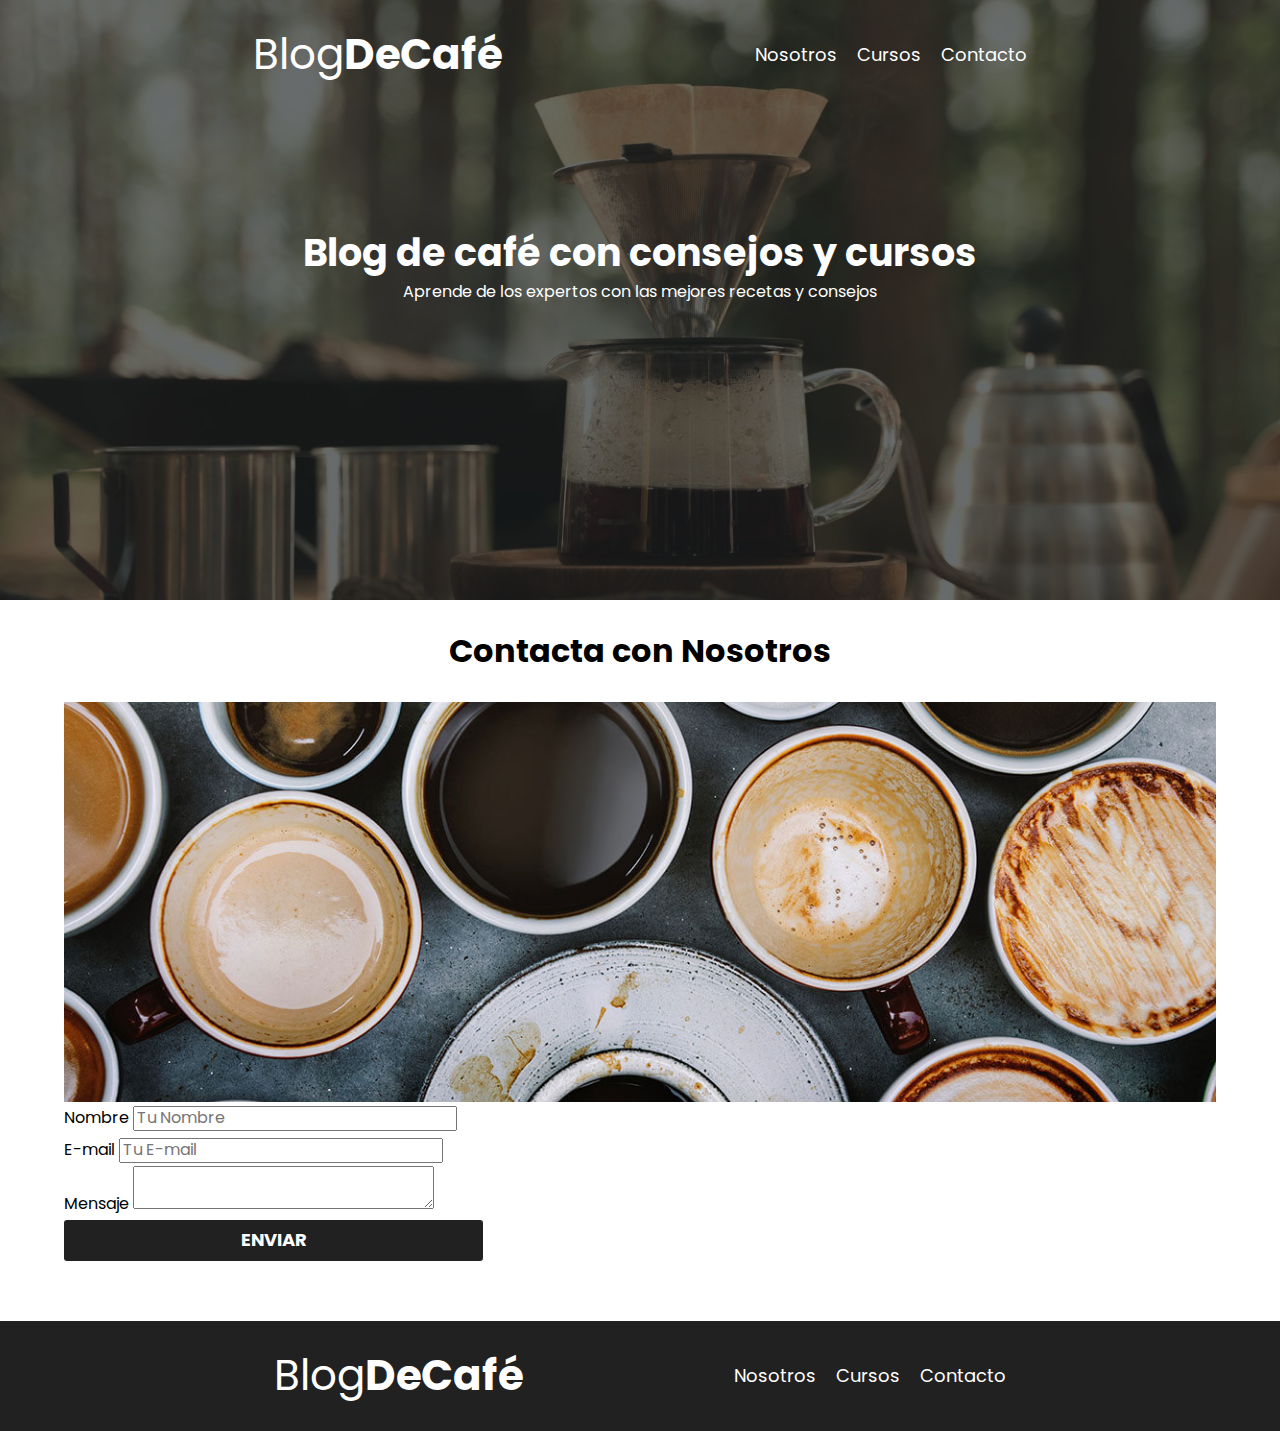
==== views/contacto.html @ 6ea8fa93 "contacto html" ====
<!DOCTYPE html>
<html lang="es">

<head>
    <meta charset="UTF-8">
    <meta name="viewport" content="width=device-width, initial-scale=1.0">
    <title>BlogDeCafé</title>
    <link rel="stylesheet" href="/assets/css/normalize.css">
    <link href="https://fonts.googleapis.com/css2?family=Poppins:wght@400;600&display=swap" rel="stylesheet">
    <link rel="stylesheet" href="/assets/css/style.css">
</head>

<body>
    <header class="header">
        <div class="cotenedor">
            <div class="barra">
                <a class="logo" href="../index.html">
                    <h1 class="logo__nombre no-margin centrar-texto">Blog<span class="logo__bold">DeCafé</span></h1>
                </a>

                <nav class="navegacion">
                    <a href="/views/nosotros.html" class="navegacion__enlace">Nosotros</a>
                    <a href="/views/cursos.html" class="navegacion__enlace">Cursos</a>
                    <a href="/views/contacto.html" class="navegacion__enlace">Contacto</a>
                </nav>
            </div>
        </div>
        <div class="header__texto">
            <h2 class="no-margin">Blog de café con consejos y cursos</h2>
            <p class="no-margin">Aprende de los expertos con las mejores recetas y consejos</p>
        </div>
    </header>

    <main class="contenedor">
        <h3 class="centrar-texto">Contacta con Nosotros</h3>

        <div class="contacto-bg"></div>

        <form class="formulario">
            <div class="campo">
                <label for="nombre">Nombre</label>
                <input type="text" placeholder="Tu Nombre" id="nombre">
            </div>
            <div class="campo">
                <label for="email">E-mail</label>
                <input type="email" placeholder="Tu E-mail" id="email">
            </div>
            <div class="campo">
                <label for="mensaje">Mensaje</label>
                <textarea id="mensaje"></textarea>
            </div>

            <div class="campo">
                <input type="sumbit" value="Enviar" class="boton boton--primario">
            </div>
        </form>
        
    </main>
    <footer class="footer">
        <div class="contenedor">
            <div class="barra">
                <a class="logo" href="index.html">
                    <h1 class="logo__nombre no-margin centrar-texto">Blog<span class="logo__bold">DeCafé</span></h1>
                </a>

                <nav class="navegacion">
                    <a href="/views/nosotros.html" class="navegacion__enlace">Nosotros</a>
                    <a href="/views/cursos.html" class="navegacion__enlace">Cursos</a>
                    <a href="/views/contacto.html" class="navegacion__enlace">Contacto</a>
                </nav>
            </div>
        </div>
    </footer>
</body>

</html>
---- assets/css/style.css ----
:root {
    --fuenteHeading: 'Poppins', sans-serif;
    --fuenteParrafos: 'Poppins', sans-serif;

    --primario: #784D3C;
    --primarioHover: #633a33;
    --gris: #e1e1e1;
    --blanco: #fff;
    --blancoHover: #efeff0;
    --negro: #212121;
    --negroHover: #2e2e2e;
}

html {
    box-sizing: border-box;
    font-size: 62.5%; /* 1rem = 10px */
}

*, *:before, *:after { box-sizing: inherit; }

body {
    font-family: var(--fuenteParrafos);
    font-size: 1.6rem;
    line-height: 2;
}

/* Globales */
.contenedor {
    max-width: 120rem;
    width: 90%;
    margin: 0 auto;
}

a { text-decoration: none; }

h1, h2, h3, h4 { font-family: var(--fuenteHeading); line-height: 1.2;}

h1 { font-size: 4.2rem; }

h2 { font-size: 3.8rem; }

h3 { font-size: 3.2rem; }

h4 { font-size: 2.5rem; }

img { max-width: 100%; }

/* Utilidades */
.no-margin { margin: 0; }

.no-padding { padding: 0; }

.centrar-texto { text-align: center; }

/* Header */
.header {
    background-image: url(/assets/img/banner.png);
    height: 60rem;
    background-size: cover;
    background-repeat: no-repeat;
    background-position: center center; /* Centrar horizontalmente y verticalmente */
}

.header__texto {
    text-align: center;
    color: var(--blanco);
    margin-top: 5rem;
}

@media (min-width: 768px) { 
    .header__texto {
        margin-top: 15rem;
    }
}

@media (min-width: 768px) { 
    .barra {
        display: flex;
        justify-content: space-evenly;
        align-items: center;
        padding-top: 3rem;
    }
}

.logo { color: var(--blanco); }

.logo__nombre { font-weight: 400; }

.logo__bold { font-weight: 700; }

@media (min-width: 768px) { 
    .navegacion {
        display: flex;
        gap: 2rem;
    }
}

.navegacion__enlace {
    display: block;
    text-align: center;
    color: var(--blanco);
    font-size: 1.8rem;
}

.navegacion__enlace:hover { color: var(--blancoHover); }

@media (min-width: 768px) { 
    .contenido-principal {
        display: grid;
        grid-template-columns: 2fr 1fr;
        column-gap: 4rem;
    }
}

.entrada {
    border-bottom: 1px solid var(--gris);
    margin-bottom: 2rem;
}

.entrada:last-of-type {
    border: none;
    margin-bottom: 0;
}

.boton {
    display: block;
    font-family: var(--fuenteHeading);
    color: var(--blanco);
    text-align: center;
    padding:  1rem 3rem;
    font-size: 1.8rem;
    text-transform: uppercase;
    font-weight: 700;
    margin-bottom: 2rem;
    border: none;
    border-radius: 0.3rem;
}

@media (min-width: 768px) { 
    .boton {
        display: inline-block;
    }
}

.boton--primario {
    background-color: var(--negro);
    transition: ease 0.5s;
}

.boton--primario:hover {
    cursor: pointer;
    background-color: var(--negroHover);
}

.boton--secundario {
    background-color: var(--primario);
    transition: ease 0.5s;
}

.boton--secundario:hover {
    cursor: pointer;
    background-color: var(--primarioHover);
}

.cursos {
    list-style: none;
}

.widget-curso {
    border-bottom: 1px solid var(--gris) ;
    margin-bottom: 2rem;
}

.widget-curso:last-of-type {
    border: none;
    margin-bottom: 0;
}

.widget-curso__label {
    font-family: var(--fuenteHeading);
    font-weight: bold;
}

.widget-curso__info {
    font-weight: normal;
}

.widget-curso__label,
.widget-curso__info {
    font-size: 2rem;
}

.footer {
    background-color: var(--negro);
    padding-bottom: 3rem;
    margin-top: 4rem;
}


/* Sobre nosotros */

@media (min-width: 768px) { 
    .sobre-nosotros {
        display: flex;
        gap: 2rem;
        /*justify-content: space-between; */ /*Para los navegadores que no soportan el gap*/
    }

    .sobre-nosotros__imagen, 
    .sobre-nosotros__texto {
        flex-basis: 50%;
        /*flex-basis: calc(50% - 1rem);*/ /*Para los navegadores que no soportan el gap*/
    }

    .sobre-nosotros__texto p {
        margin-top: 0;
    }

/*  Es lo mismo que lo de arriba pero con grid
    .sobre-nosotros {
        display: grid;
        grid-template-columns: repeat(2, 1fr);
        column-gap: 2rem;
    }
*/
}


/* Curso */

.curso {
    padding: 3rem 0;
    border-bottom: 1px solid var(--gris);
}

@media (min-width: 768px) { 
    .curso {
        display: grid;
        grid-template-columns: 1fr 2fr;
        column-gap: 2rem;
    }
}

.curso:last-of-type {
    border-bottom: none;
}

.curso__label {
    font-family: var(--fuenteHeading);
    font-weight: bold;
}

.curso__info {
    font-weight: normal;
}

.curso__label,
.curso__info {
    font-size: 2rem;
}

/* Contacto */

.contacto-bg {
    background-image: url(/assets/img/contacto.jpg);
    height: 40rem;
    background-size: cover;
    background-repeat: no-repeat;
}
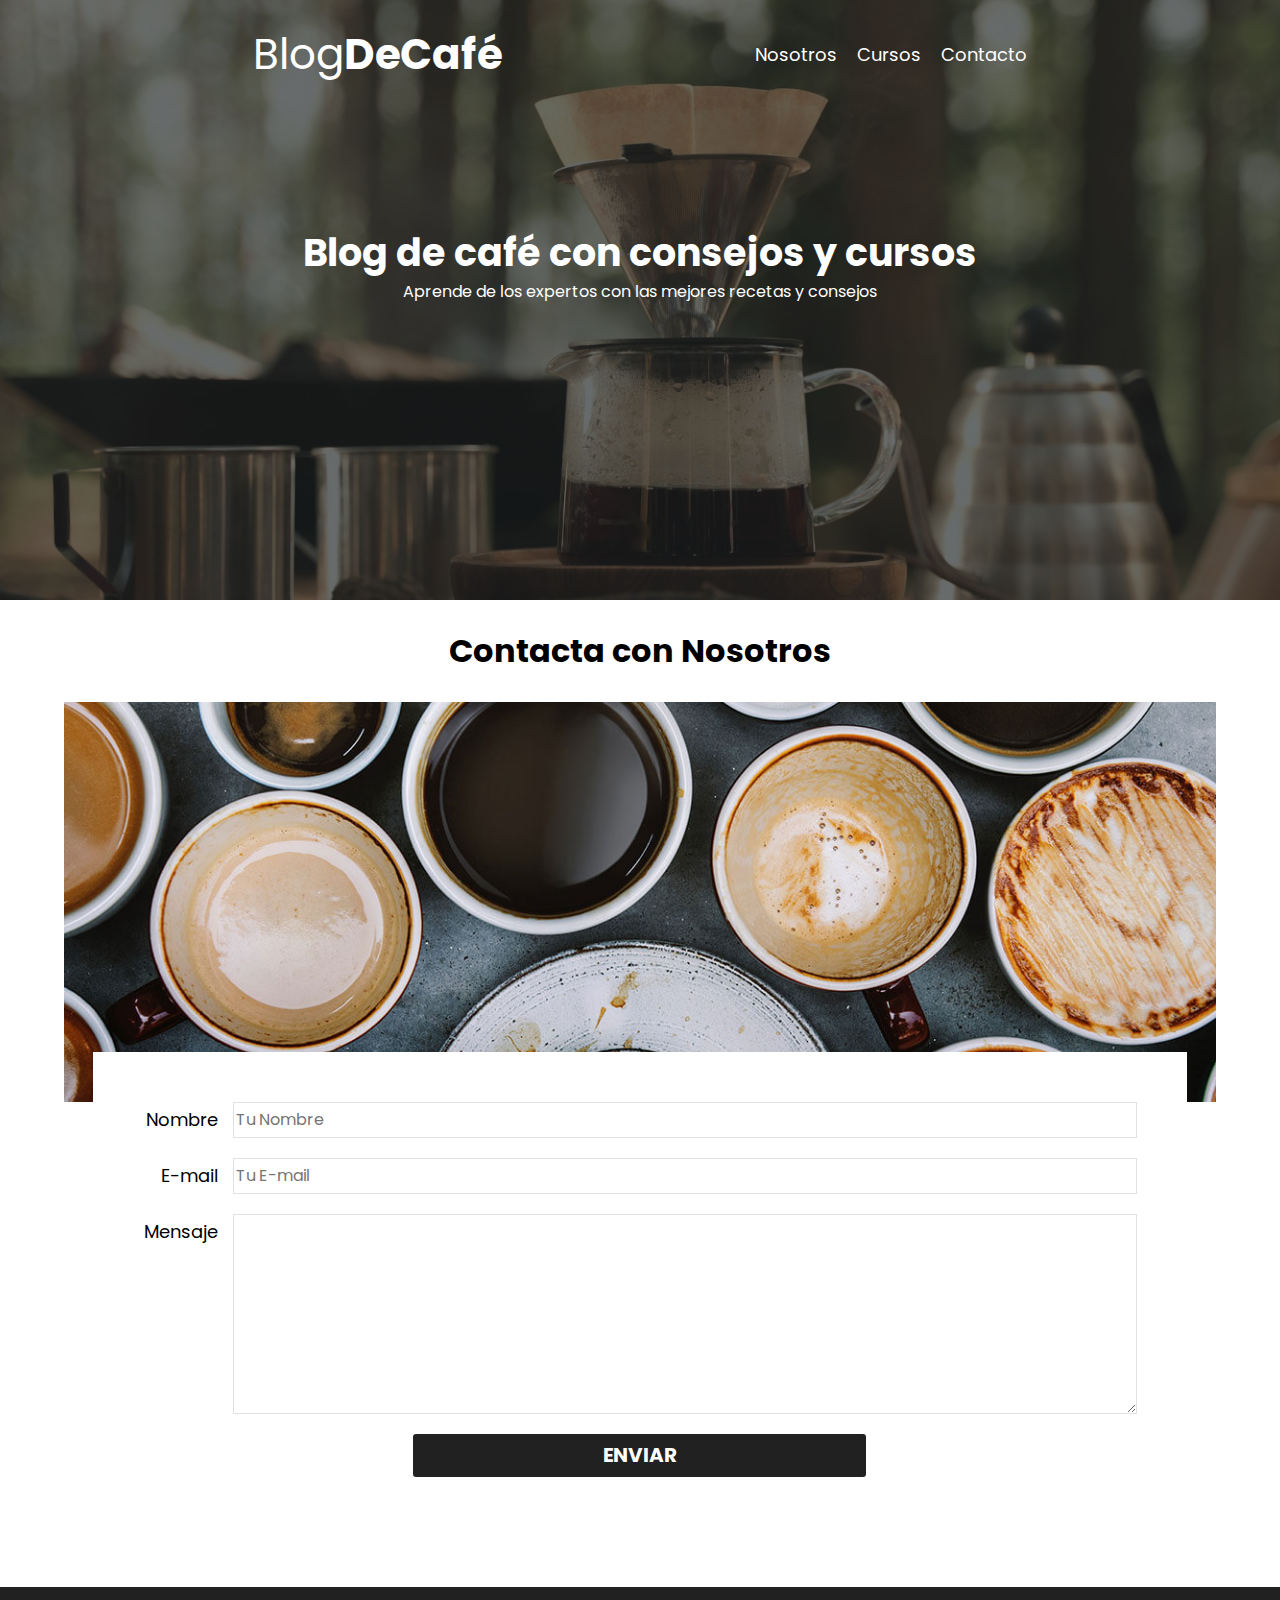
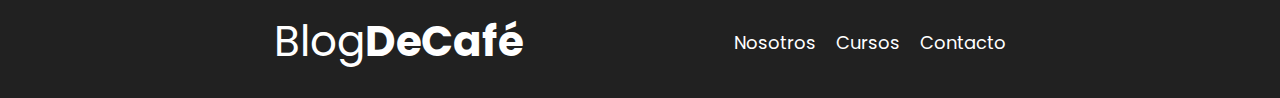
==== commit 2094cc6c: "contacto css" ====
--- a/views/contacto.html
+++ b/views/contacto.html
@@ -38,20 +38,20 @@
 
         <form class="formulario">
             <div class="campo">
-                <label for="nombre">Nombre</label>
-                <input type="text" placeholder="Tu Nombre" id="nombre">
+                <label class="campo__label" for="nombre">Nombre</label>
+                <input class="campo__field" type="text" placeholder="Tu Nombre" id="nombre">
             </div>
             <div class="campo">
-                <label for="email">E-mail</label>
-                <input type="email" placeholder="Tu E-mail" id="email">
+                <label class="campo__label" for="email">E-mail</label>
+                <input class="campo__field" type="email" placeholder="Tu E-mail" id="email">
             </div>
             <div class="campo">
-                <label for="mensaje">Mensaje</label>
-                <textarea id="mensaje"></textarea>
+                <label class="campo__label" for="mensaje">Mensaje</label>
+                <textarea class="campo__field campo__field--textarea" id="mensaje"></textarea>
             </div>
 
             <div class="campo">
-                <input type="sumbit" value="Enviar" class="boton boton--primario">
+                <input type="sumbit" value="Enviar" class="boton boton--primario boton--enviar">
             </div>
         </form>
         
--- a/assets/css/style.css
+++ b/assets/css/style.css
@@ -266,4 +266,38 @@
     height: 40rem;
     background-size: cover;
     background-repeat: no-repeat;
+}
+
+.formulario {
+    background-color: var(--blanco);
+    margin: -5rem auto 0 auto;
+    width: 95%;
+    padding: 5rem;
+}
+
+.campo {
+    display: flex;
+    margin-bottom: 2rem;
+}
+
+.campo__label {
+    flex: 0 0 9rem;
+    text-align: right;
+    padding-right: 1.5rem;
+    font-size: 1.8rem;
+}
+
+.campo__field {
+    flex: 1;
+    border: 1px solid var(--gris);
+}
+
+.campo__field--textarea {
+    height: 20rem;
+}
+
+.boton--enviar {
+    display: block;
+    margin: 0 auto;
+    font-size: 2rem;
 }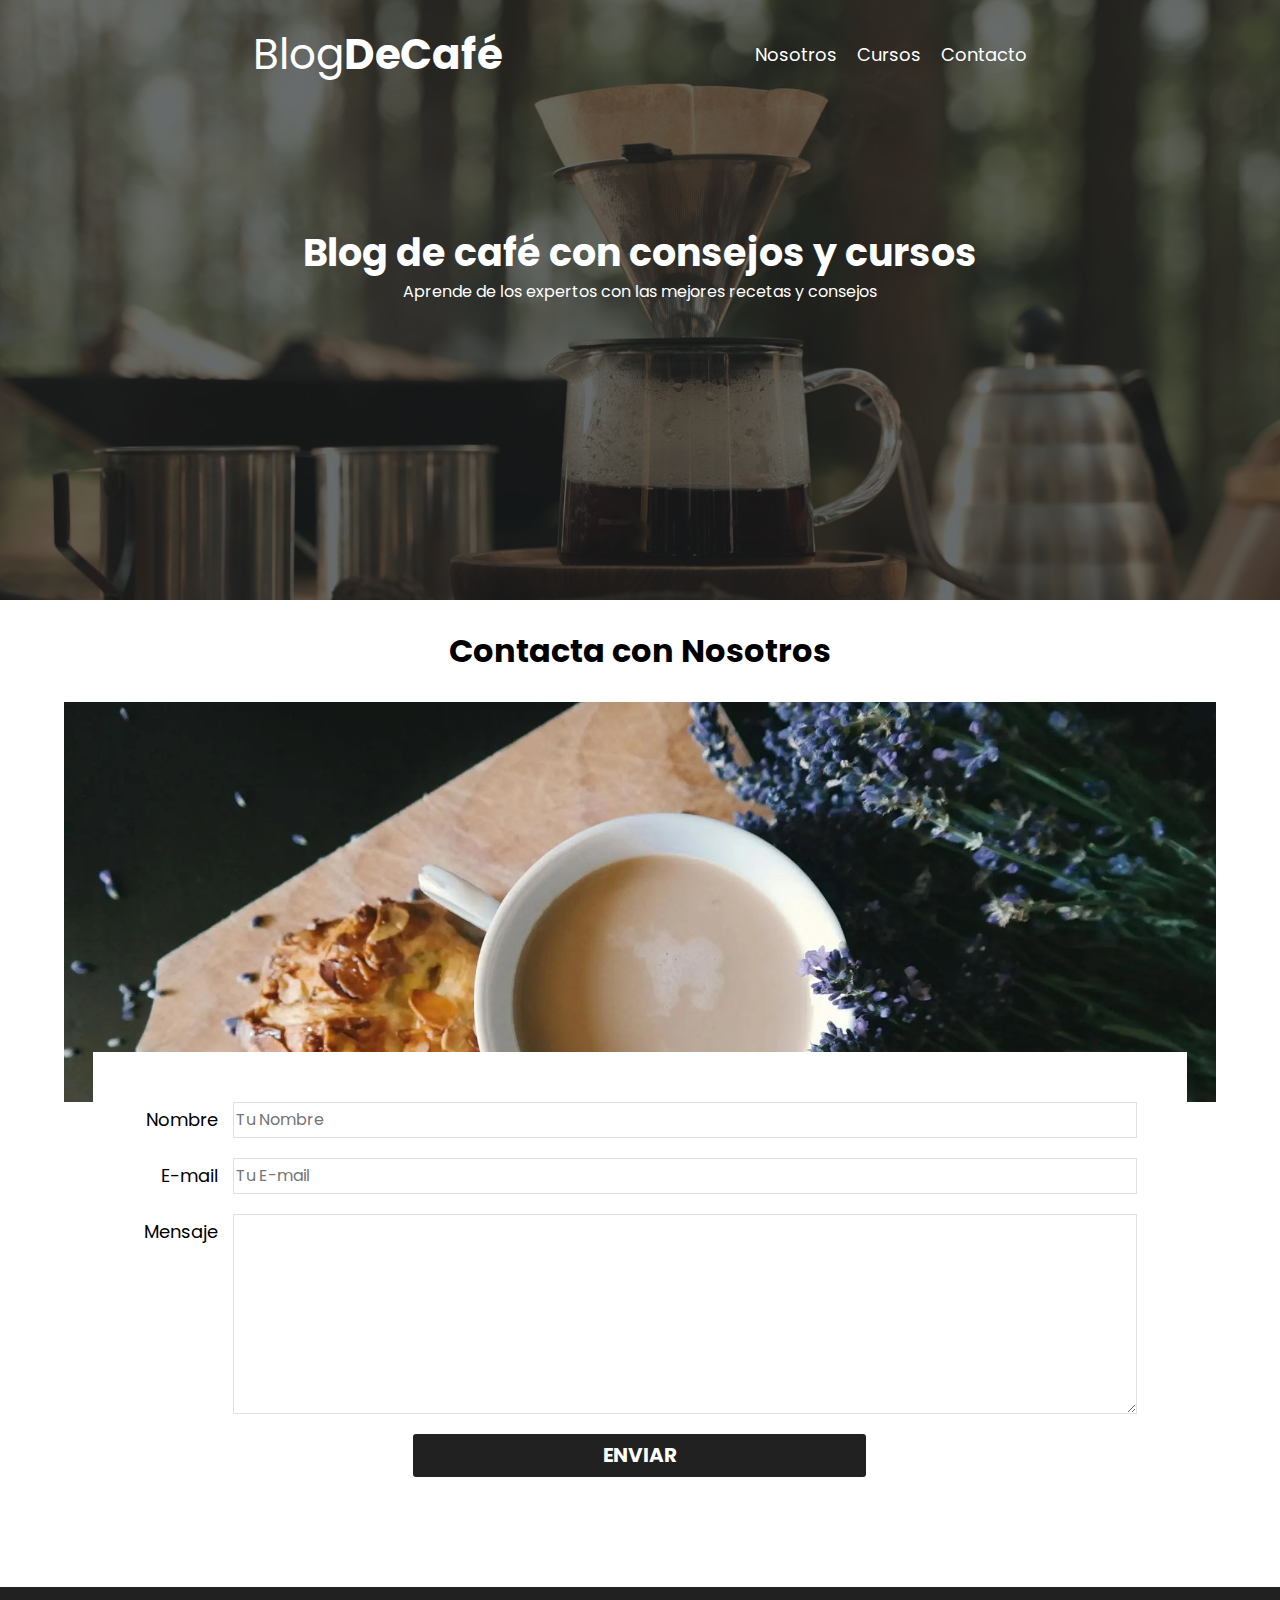
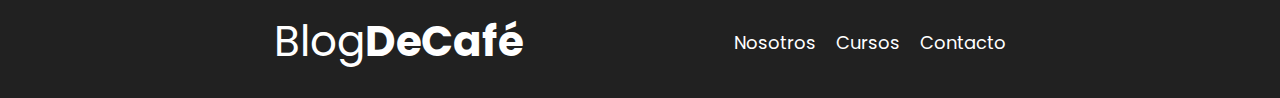
==== commit 615f4606: "modificaciones de imagenes" ====
--- a/views/contacto.html
+++ b/views/contacto.html
@@ -71,6 +71,7 @@
             </div>
         </div>
     </footer>
+    <script src="/js/modernizr.js"></script>
 </body>
 
 </html>--- a/assets/css/style.css
+++ b/assets/css/style.css
@@ -53,8 +53,11 @@
 .centrar-texto { text-align: center; }
 
 /* Header */
+.webp .header { background-image: url(/assets/img/banner.webp); }
+
+.no-webp .header { background-image: url(/assets/img/banner.jpg); }
+
 .header {
-    background-image: url(/assets/img/banner.png);
     height: 60rem;
     background-size: cover;
     background-repeat: no-repeat;
@@ -260,9 +263,15 @@
 }
 
 /* Contacto */
+.webp .contacto-bg {
+    background-image: url(/assets/img/contacto2.webp);
+}
+
+.no-webp .contacto-bg {
+    background-image: url(/assets/img/contacto2.jpg);
+}
 
 .contacto-bg {
-    background-image: url(/assets/img/contacto.jpg);
     height: 40rem;
     background-size: cover;
     background-repeat: no-repeat;
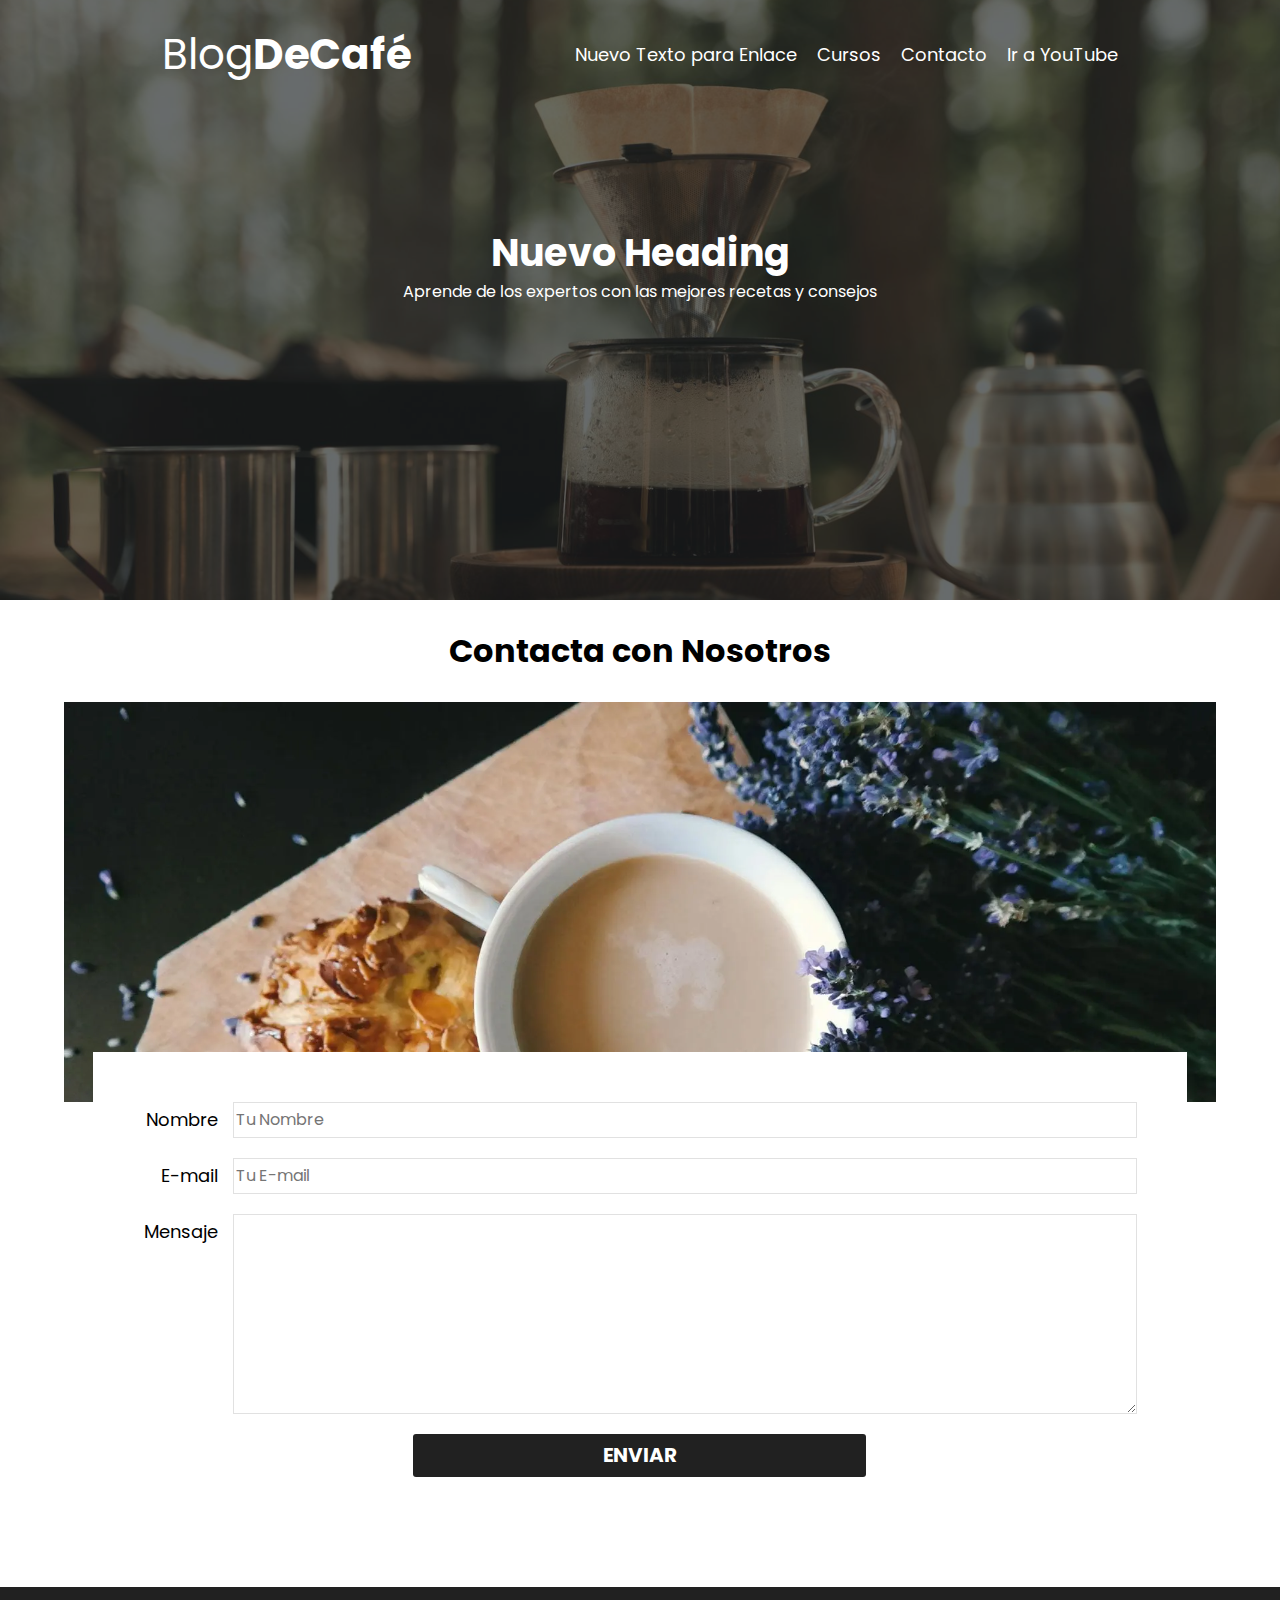
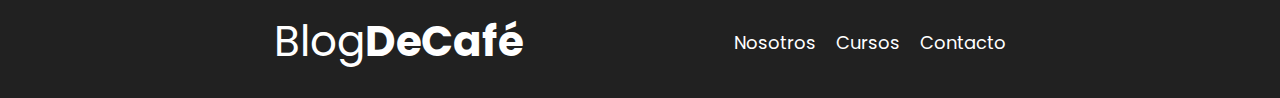
==== commit 8e087b5b: "eventos 2" ====
--- a/views/contacto.html
+++ b/views/contacto.html
@@ -8,6 +8,12 @@
     <link rel="stylesheet" href="/assets/css/normalize.css">
     <link href="https://fonts.googleapis.com/css2?family=Poppins:wght@400;600&display=swap" rel="stylesheet">
     <link rel="stylesheet" href="/assets/css/style.css">
+
+    <!-- Preload de la imagen WebP -->
+    <link rel="preload" href="/assets/img/contacto.webp" as="image" type="image/webp">
+
+    <!-- Preload de la imagen JPG -->
+    <link rel="preload" href="/assets/img/contacto.jpg" as="image" type="image/jpeg">
 </head>
 
 <body>
@@ -72,6 +78,7 @@
         </div>
     </footer>
     <script src="/js/modernizr.js"></script>
+    <script src="/js/app.js"></script>
 </body>
 
 </html>--- a/assets/css/style.css
+++ b/assets/css/style.css
@@ -264,11 +264,11 @@
 
 /* Contacto */
 .webp .contacto-bg {
-    background-image: url(/assets/img/contacto2.webp);
+    background-image: url(/assets/img/contacto.webp);
 }
 
 .no-webp .contacto-bg {
-    background-image: url(/assets/img/contacto2.jpg);
+    background-image: url(/assets/img/contacto.jpg);
 }
 
 .contacto-bg {
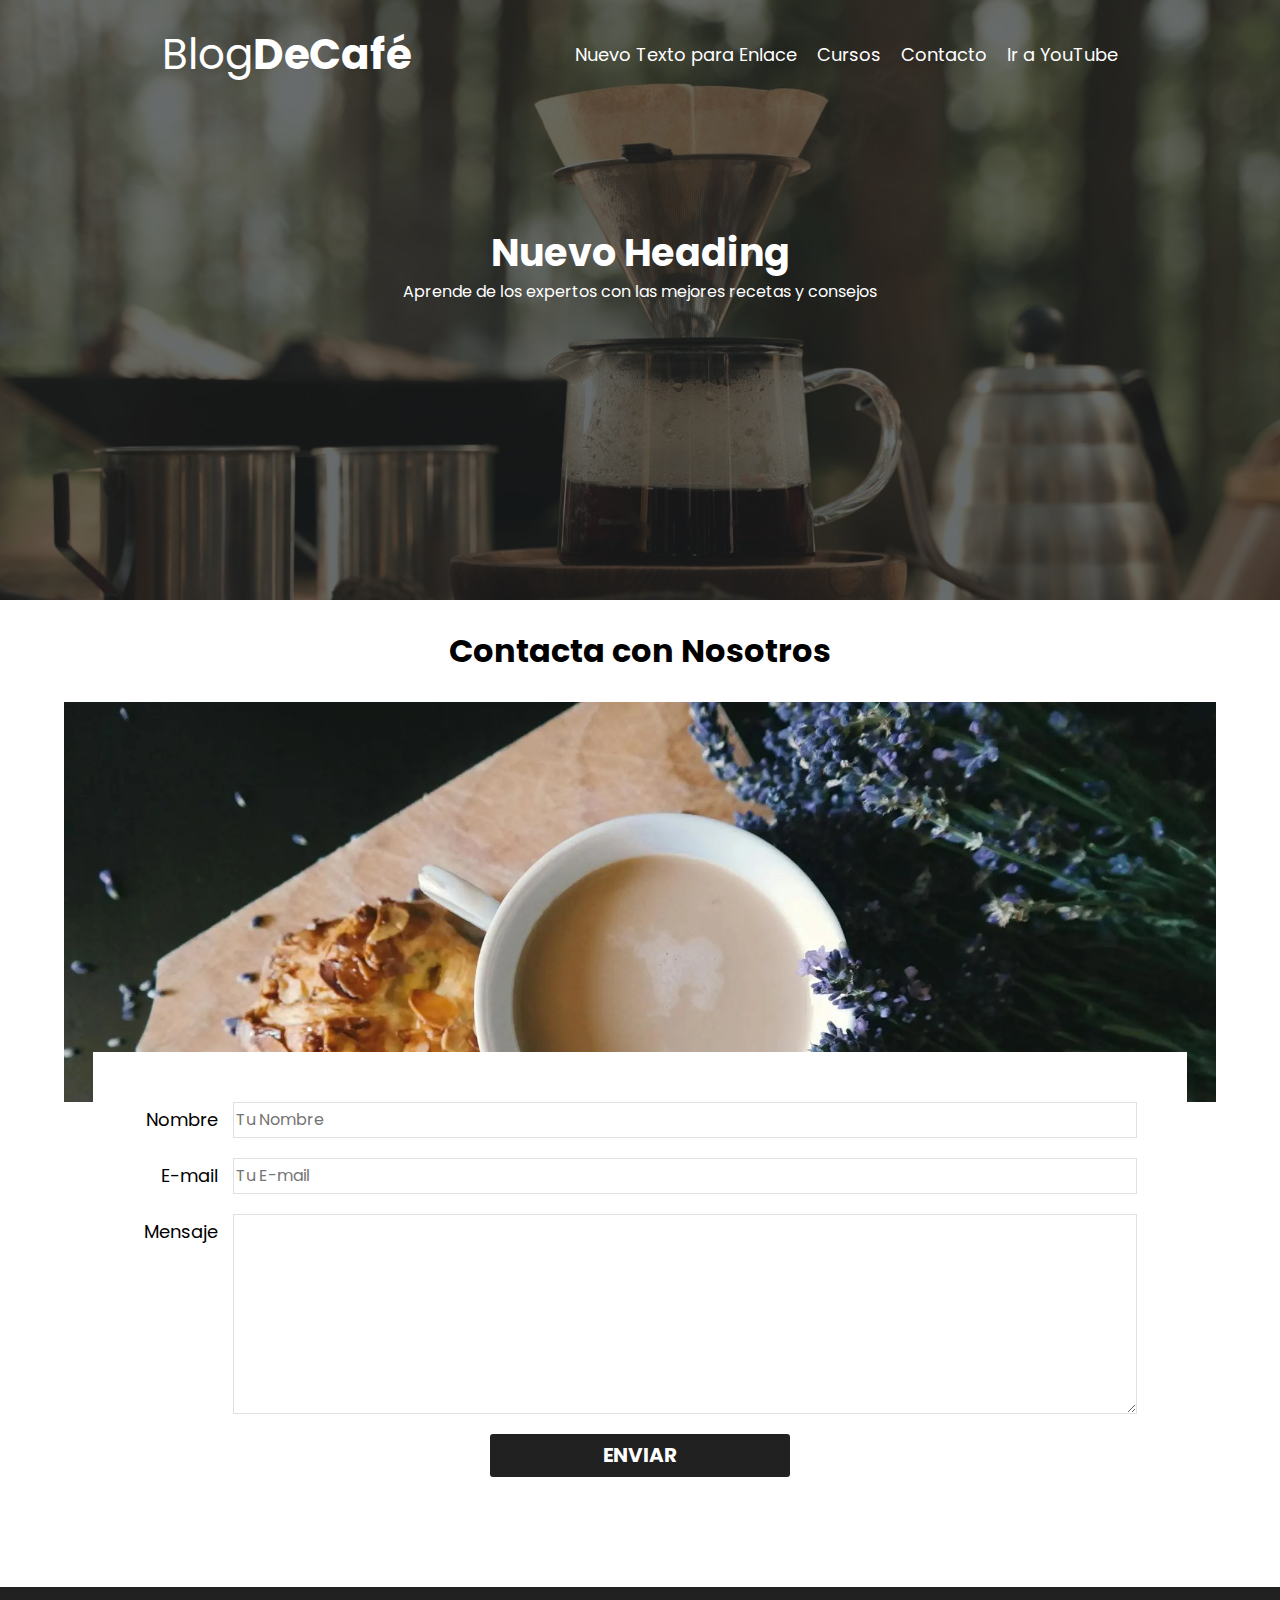
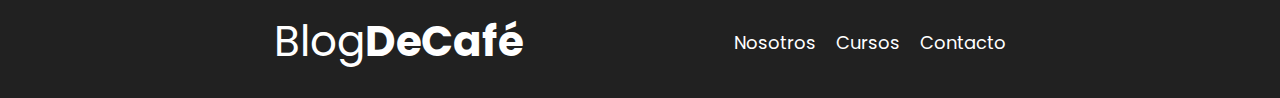
==== commit 3ee1fb9a: "Arreglos" ====
--- a/views/contacto.html
+++ b/views/contacto.html
@@ -10,10 +10,10 @@
     <link rel="stylesheet" href="/assets/css/style.css">
 
     <!-- Preload de la imagen WebP -->
-    <link rel="preload" href="/assets/img/contacto.webp" as="image" type="image/webp">
+    <!-- <link rel="preload" href="/assets/img/contacto.webp" as="image" type="image/webp"> -->
 
     <!-- Preload de la imagen JPG -->
-    <link rel="preload" href="/assets/img/contacto.jpg" as="image" type="image/jpeg">
+    <!-- <link rel="preload" href="/assets/img/contacto.jpg" as="image" type="image/jpeg"> -->
 </head>
 
 <body>
@@ -57,7 +57,7 @@
             </div>
 
             <div class="campo">
-                <input type="sumbit" value="Enviar" class="boton boton--primario boton--enviar">
+                <input type="submit" value="Enviar" class="boton boton--primario boton--enviar">
             </div>
         </form>
         
--- a/assets/css/style.css
+++ b/assets/css/style.css
@@ -137,6 +137,7 @@
     margin-bottom: 2rem;
     border: none;
     border-radius: 0.3rem;
+    user-select: none;
 }
 
 @media (min-width: 768px) { 
@@ -309,4 +310,6 @@
     display: block;
     margin: 0 auto;
     font-size: 2rem;
+    user-select: none;
+    width: 30rem;
 }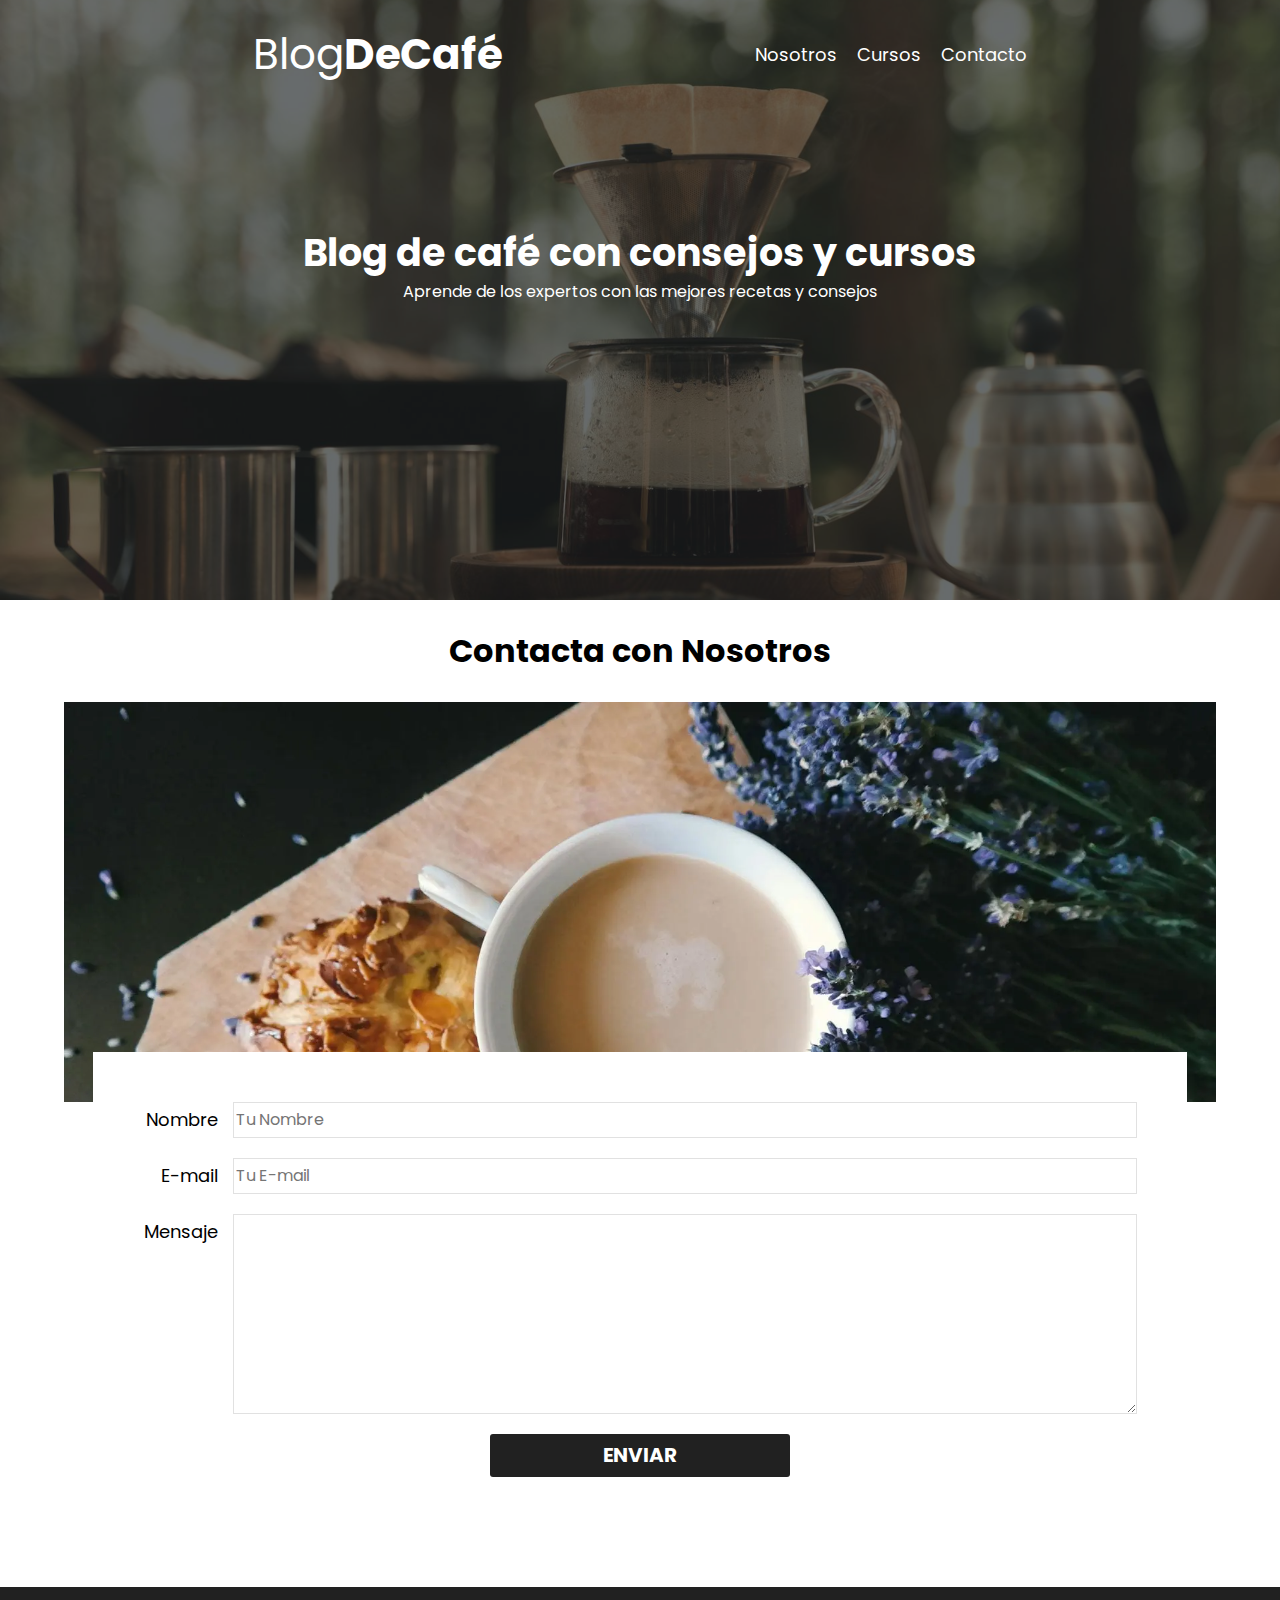
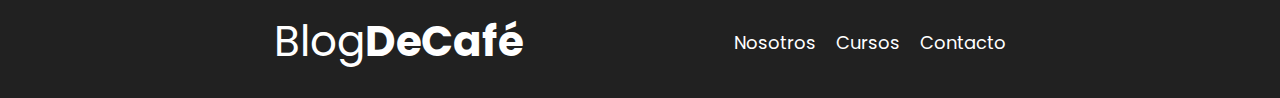
==== commit c27b2eea: "Script comentando" ====
--- a/views/contacto.html
+++ b/views/contacto.html
@@ -78,7 +78,7 @@
         </div>
     </footer>
     <script src="/js/modernizr.js"></script>
-    <script src="/js/app.js"></script>
+    <!-- <script src="/js/app.js"></script> -->
 </body>
 
 </html>--- a/assets/css/style.css
+++ b/assets/css/style.css
@@ -312,4 +312,26 @@
     font-size: 2rem;
     user-select: none;
     width: 30rem;
+}
+
+.error {
+    background-color: rgb(185, 0, 0);
+    color: var(--blanco);
+    padding: 1rem;
+    text-align: center;
+    text-transform: uppercase;
+    font-weight: bold;
+    font-size: 1.4rem;
+    margin-bottom: 2rem;
+}
+
+.aprobacion {
+    background-color: rgb(0, 128, 0);
+    color: var(--blanco);
+    padding: 1rem;
+    text-align: center;
+    text-transform: uppercase;
+    font-weight: bold;
+    font-size: 1.4rem;
+    margin-bottom: 2rem;
 }